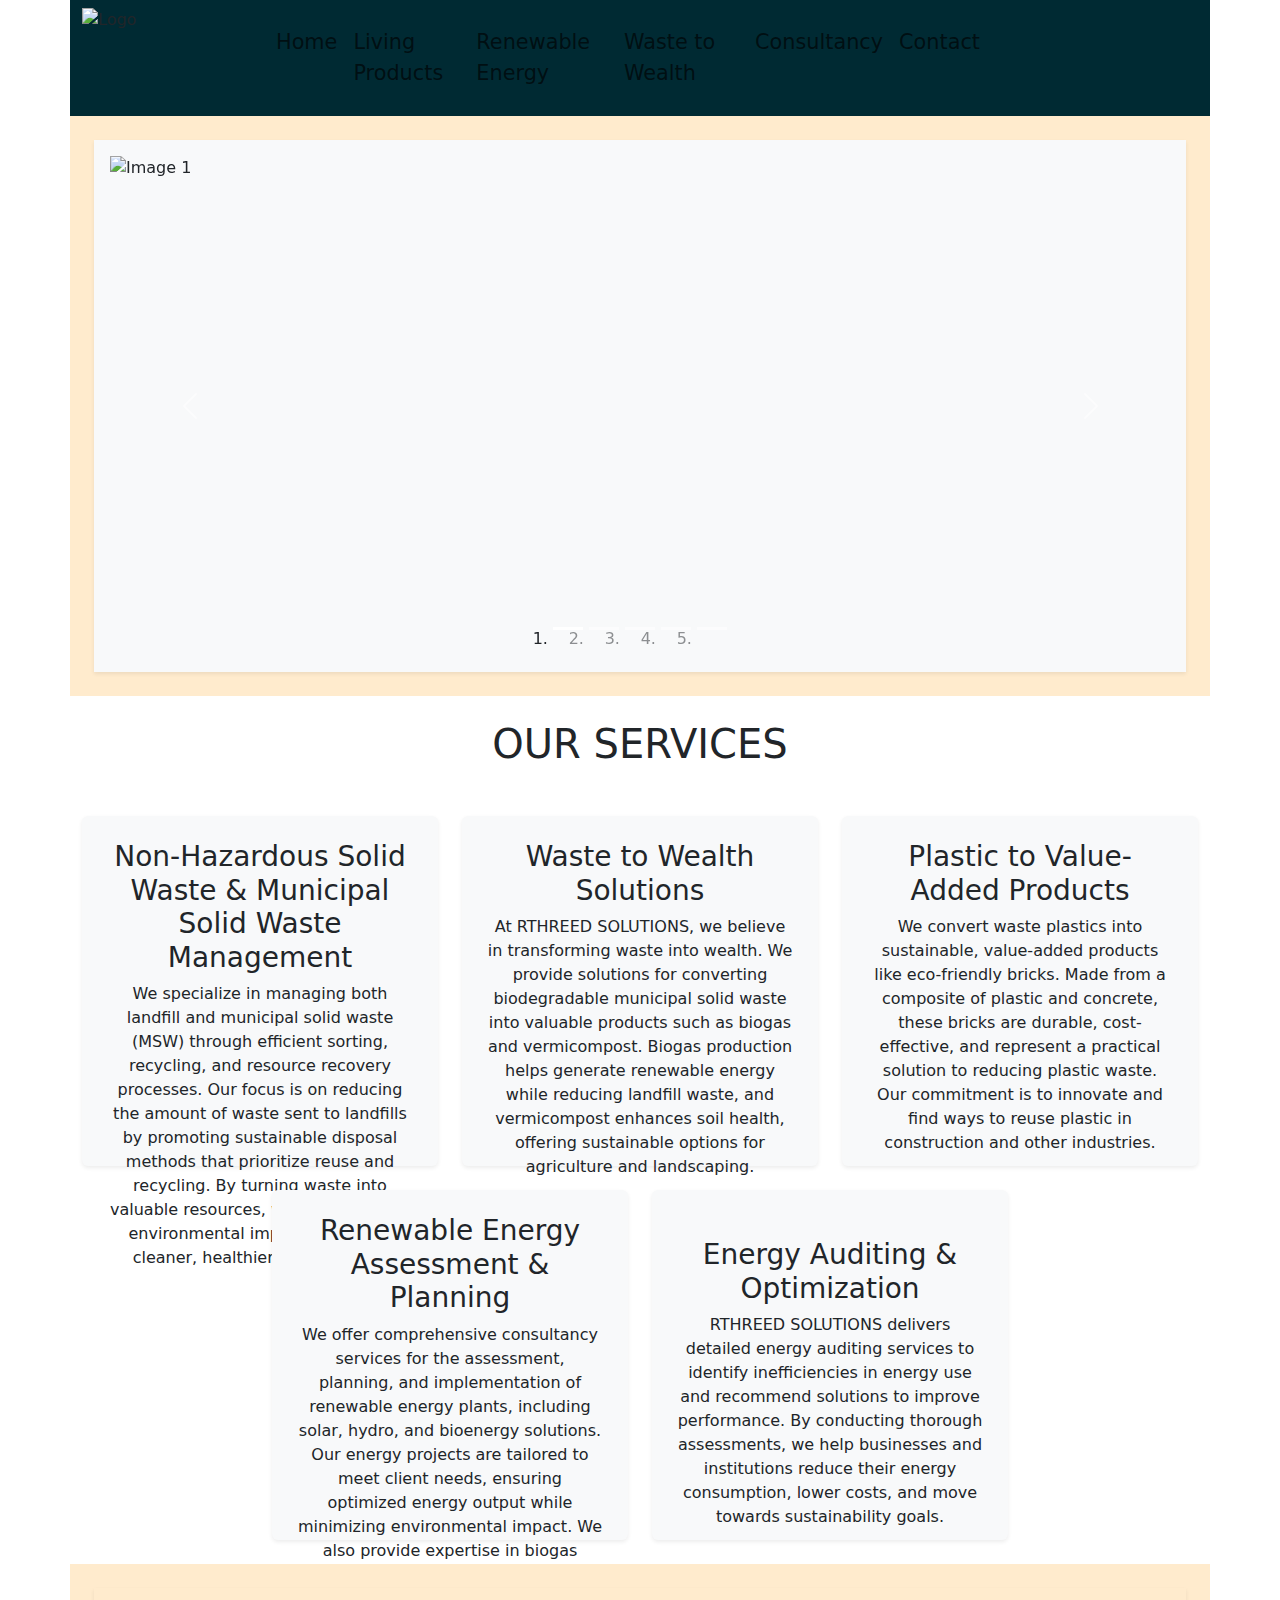
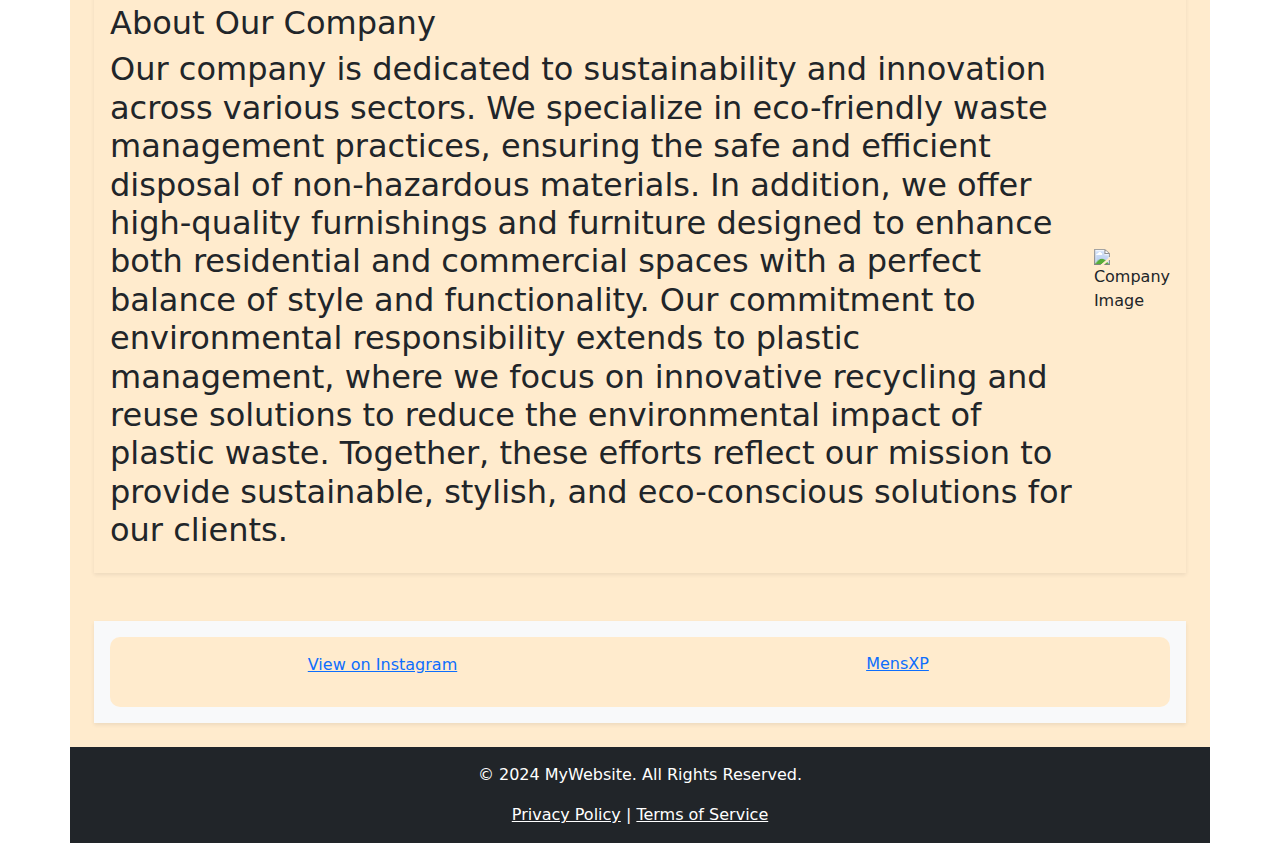
==== index.html @ b9155eb2 "Added index.html" ====
<!DOCTYPE html>
<html lang="en">
<head>
    <meta charset="UTF-8">
    <meta name="viewport" content="width=device-width, initial-scale=1.0">
    <title>Responsive Webpage</title>
    <!-- Bootstrap CSS -->
    <link href="https://cdn.jsdelivr.net/npm/bootstrap@5.3.0-alpha1/dist/css/bootstrap.min.css" rel="stylesheet">
    <!-- Custom CSS -->
    
    <link rel="stylesheet" href="styles_new.css">
</head>
<body>

<div class="container">
    <div class="row">
        <!-- Responsive Navbar -->
        <nav class="navbar navbar-expand-lg navbar-light" style="background-color: #002a33;">
    <div class="container-fluid">
        <div class="row w-100 align-items-center">
            <!-- Left side: Logo/Image -->
            <div class="col-2 d-flex align-items-center">
                <img src="images/logo.jpeg" alt="Logo" style="height: 100px; width: auto;">
            </div>
            
            <!-- Centered Navbar Menu -->
            <div class="col-8 d-flex justify-content-center">
                <button class="navbar-toggler" type="button" data-bs-toggle="collapse" data-bs-target="#navbarNav" aria-controls="navbarNav" aria-expanded="false" aria-label="Toggle navigation">
                    <span class="navbar-toggler-icon"></span>
                </button>
                <div class="collapse navbar-collapse" id="navbarNav">
                    <ul class="navbar-nav w-100">
                        <li class="nav-item flex-fill">
                            <a class="nav-link" href="#" style="font-size: 1.3rem !important; align-items-center;">Home</a>
                        </li>
                        <li class="nav-item flex-fill">
                            <a class="nav-link" href="products.php" style="font-size: 1.3rem !important;">Living Products</a>
                        </li>
                        <li class="nav-item flex-fill">
                            <a class="nav-link" href="#" style="font-size: 1.3rem !important;">Renewable Energy</a>
                        </li>
                        <li class="nav-item flex-fill">
                            <a class="nav-link" href="#" style="font-size: 1.3rem !important;">Waste to Wealth</a>
                        </li>
                        <li class="nav-item flex-fill">
                            <a class="nav-link" href="#" style="font-size: 1.3rem !important;">Consultancy</a>
                        </li>
                        <li class="nav-item flex-fill">
                            <a class="nav-link" href="contact_us.php" style="font-size: 1.3rem !important;">Contact</a>
                        </li>
                    </ul>
                </div>
            </div>

            <!-- Right side (Optional for future use) -->
            <div class="col-2"></div>
        </div>
    </div>
</nav>


        
        <!-- Main Content Area -->
       





        <div class="col-12 p-4" style="background-color: blanchedalmond;">
                    <div class="bg-light p-3 shadow-sm">
                        

                        <!-- Image Slider Start -->
                        <div id="carouselExampleIndicators" class="carousel slide" data-bs-ride="carousel" data-bs-interval="2000">
                            <!-- Indicators -->
                            <ol class="carousel-indicators">
                                <li data-bs-target="#carouselExampleIndicators" data-bs-slide-to="0" class="active"></li>
                                <li data-bs-target="#carouselExampleIndicators" data-bs-slide-to="1"></li>
                                <li data-bs-target="#carouselExampleIndicators" data-bs-slide-to="2"></li>
                                <li data-bs-target="#carouselExampleIndicators" data-bs-slide-to="3"></li>
                                <li data-bs-target="#carouselExampleIndicators" data-bs-slide-to="4"></li>
                            </ol>

                            <!-- Slider Images -->
                            <div class="carousel-inner">
                                <div class="carousel-item active">
                                    <img src="images/banner.jpeg" class="d-block w-100" alt="Image 1" style="height: 500px; width: 800px;">
                                </div>
                                <div class="carousel-item">
                                    <img src="images/image1.jpeg" class="d-block w-100" alt="Image 2" style="height: 500px; width: 800px;">
                                </div>
                                <div class="carousel-item">
                                    <img src="images/image2.jpeg" class="d-block w-100" alt="Image 3" style="height: 500px; width: 800px;">
                                </div>
                                <div class="carousel-item">
                                    <img src="images/image3.jpeg" class="d-block w-100" alt="Image 4" style="height: 500px; width: 800px;">
                                </div>
                                <div class="carousel-item">
                                    <img src="images/image4.jpeg" class="d-block w-100" alt="Image 5" style="height: 500px; width: 800px;">
                                </div>
                            </div>

                            <!-- Slider Controls -->
                            <a class="carousel-control-prev" href="#carouselExampleIndicators" role="button" data-bs-slide="prev">
                                <span class="carousel-control-prev-icon" aria-hidden="true"></span>
                                <span class="visually-hidden">Previous</span>
                            </a>
                            <a class="carousel-control-next" href="#carouselExampleIndicators" role="button" data-bs-slide="next">
                                <span class="carousel-control-next-icon" aria-hidden="true"></span>
                                <span class="visually-hidden">Next</span>
                            </a>
                        </div>

                        <!-- Image Slider End -->
                    </div>
                </div>




















                


                <div class="container my-4" id="services-section">
                            <h1 class="text-center mb-5">OUR SERVICES</h1>
                            <div class="row text-center justify-content-center">
                                <!-- First Row (3 services) -->
                                <div class="col-md-4">
                                    <div class="service-box bg-light p-4 shadow-sm rounded" style="height: 350px">
                                        <h3>Non-Hazardous Solid Waste & Municipal Solid Waste Management</h3>
                                        <p>We specialize in managing both landfill and municipal solid waste (MSW) through efficient sorting, recycling, and resource recovery processes. Our focus is on reducing the amount of waste sent to landfills by promoting sustainable disposal methods that prioritize reuse and recycling. By turning waste into valuable resources, we aim to reduce environmental impact and foster cleaner, healthier communities.
                                        </p>
                                    </div>
                                </div>
                                <div class="col-md-4">
                                    <div class="service-box bg-light p-4 shadow-sm rounded" style="height: 350px">
                                        <h3>Waste to Wealth Solutions</h3>
                                        <p>At RTHREED SOLUTIONS, we believe in transforming waste into wealth. We provide solutions for converting biodegradable municipal solid waste into valuable products such as biogas and vermicompost. Biogas production helps generate renewable energy while reducing landfill waste, and vermicompost enhances soil health, offering sustainable options for agriculture and landscaping.
                                        </p>
                                    </div>
                                </div>
                                <div class="col-md-4">
                                    <div class="service-box bg-light p-4 shadow-sm rounded" style="height: 350px">
                                        <h3>Plastic to Value-Added Products</h3>
                                        <p>We convert waste plastics into sustainable, value-added products like eco-friendly bricks. Made from a composite of plastic and concrete, these bricks are durable, cost-effective, and represent a practical solution to reducing plastic waste. Our commitment is to innovate and find ways to reuse plastic in construction and other industries.</p>

                                    </div>
                                </div>
                            </div>

                            <!-- Second Row (2 services) -->
                            <div class="row text-center justify-content-center mt-4">
                                <div class="col-md-4">
                                    <div class="service-box bg-light p-4 shadow-sm rounded" style="height: 350px">
                                        <h3>Renewable Energy Assessment & Planning</h3>
                                        <p>We offer comprehensive consultancy services for the assessment, planning, and implementation of renewable energy plants, including solar, hydro, and bioenergy solutions. Our energy projects are tailored to meet client needs, ensuring optimized energy output while minimizing environmental impact. We also provide expertise in biogas production, helping industries and communities use organic waste as a renewable energy source.</p>

                                    </div>
                                </div>
                                <div class="col-md-4">
                                    <div class="service-box bg-light p-4 shadow-sm rounded" style="height: 350px">
                                        <br><h3>Energy Auditing & Optimization</h3>
                                        <p>RTHREED SOLUTIONS delivers detailed energy auditing services to identify inefficiencies in energy use and recommend solutions to improve performance. By conducting thorough assessments, we help businesses and institutions reduce their energy consumption, lower costs, and move towards sustainability goals.</p>

                                    </div>
                                </div>
                            </div>
                        </div>




















                <div class="col-12 p-4" style="background-color: blanchedalmond;">
                    <div class="custom-bg-light p-3 shadow-sm d-flex align-items-center">
                        <div class="custom-left-content">
                        <h2>About Our Company</h2>
                            <h2 class="custom-heading">Our company is dedicated to sustainability and innovation across various sectors. We specialize in eco-friendly waste management practices, 
                                ensuring the safe and efficient disposal of non-hazardous materials. In addition, we offer high-quality furnishings and furniture designed to 
                                enhance both residential and commercial spaces with a perfect balance of style and functionality. Our commitment to environmental responsibility 
                                extends to plastic management, where we focus on innovative recycling and reuse solutions to reduce the environmental impact of plastic waste. 
                                Together, these efforts reflect our mission to provide sustainable, stylish, and eco-conscious solutions for our clients.
                            </h2>
                        </div>
                        <div class="custom-right-image">
                            <img src="images/image4.jpeg" alt="Company Image" class="custom-img">
                        </div>
                    </div>
                </div>




























                <div class="col-12 p-4" style="background-color: blanchedalmond;">
    <div class="bg-light p-3 shadow-sm text-center" style="background-color: blanchedalmond;">
        <!-- Container with a visible background and padding -->
        <div class="d-flex justify-content-center" style="background-color: blanchedalmond; padding: 15px; border-radius: 10px;">
            <!-- Embed Instagram Post -->
            <div style="margin-right: 15px; width: 500px;"> <!-- Set the same width as Facebook -->
                <blockquote class="instagram-media mx-auto" data-instgrm-permalink="https://www.instagram.com/rthreed_living/?utm_source=qr&igsh=dXV3NTkwODF2bThw" data-instgrm-version="12" style="margin: 1px auto; max-width: 500px; width: 100%;">
                    <a href="https://www.instagram.com/rthreed_living/" target="_blank">View on Instagram</a>
                </blockquote>
                <script async src="//www.instagram.com/embed.js"></script>
            </div>

            <!-- Load Facebook SDK for JavaScript -->
            <div id="fb-root"></div>
            <script async defer crossorigin="anonymous" src="https://connect.facebook.net/en_US/sdk.js#xfbml=1&version=v16.0"></script>

            <!-- Embed Facebook Page with Timeline -->
            <div class="fb-page" data-href="https://www.facebook.com/profile.php?id=61567294057893" data-tabs="timeline" data-width="500" data-height="600" data-small-header="false" data-adapt-container-width="true" data-hide-cover="false" data-show-facepile="true" style="width: 500px;"> <!-- Ensure the same width -->
                <blockquote cite="https://www.facebook.com/profile.php?id=61567294057893" class="fb-xfbml-parse-ignore">
                    <a href="https://www.facebook.com/profile.php?id=61567294057893">MensXP</a>
                </blockquote>
            </div>
        </div>
    </div>
</div>




      

        <!-- Footer Section -->
        <footer class="bg-dark text-white text-center p-3">
        <p>&copy; 2024 MyWebsite. All Rights Reserved.</p>
        <a href="#" class="text-white">Privacy Policy</a> | 
        <a href="#" class="text-white">Terms of Service</a>
        </footer>

   
    </div>
</div>

<!-- Bootstrap JS -->
<script src="https://cdn.jsdelivr.net/npm/bootstrap@5.3.0-alpha1/dist/js/bootstrap.bundle.min.js"></script>
</body>
</html>
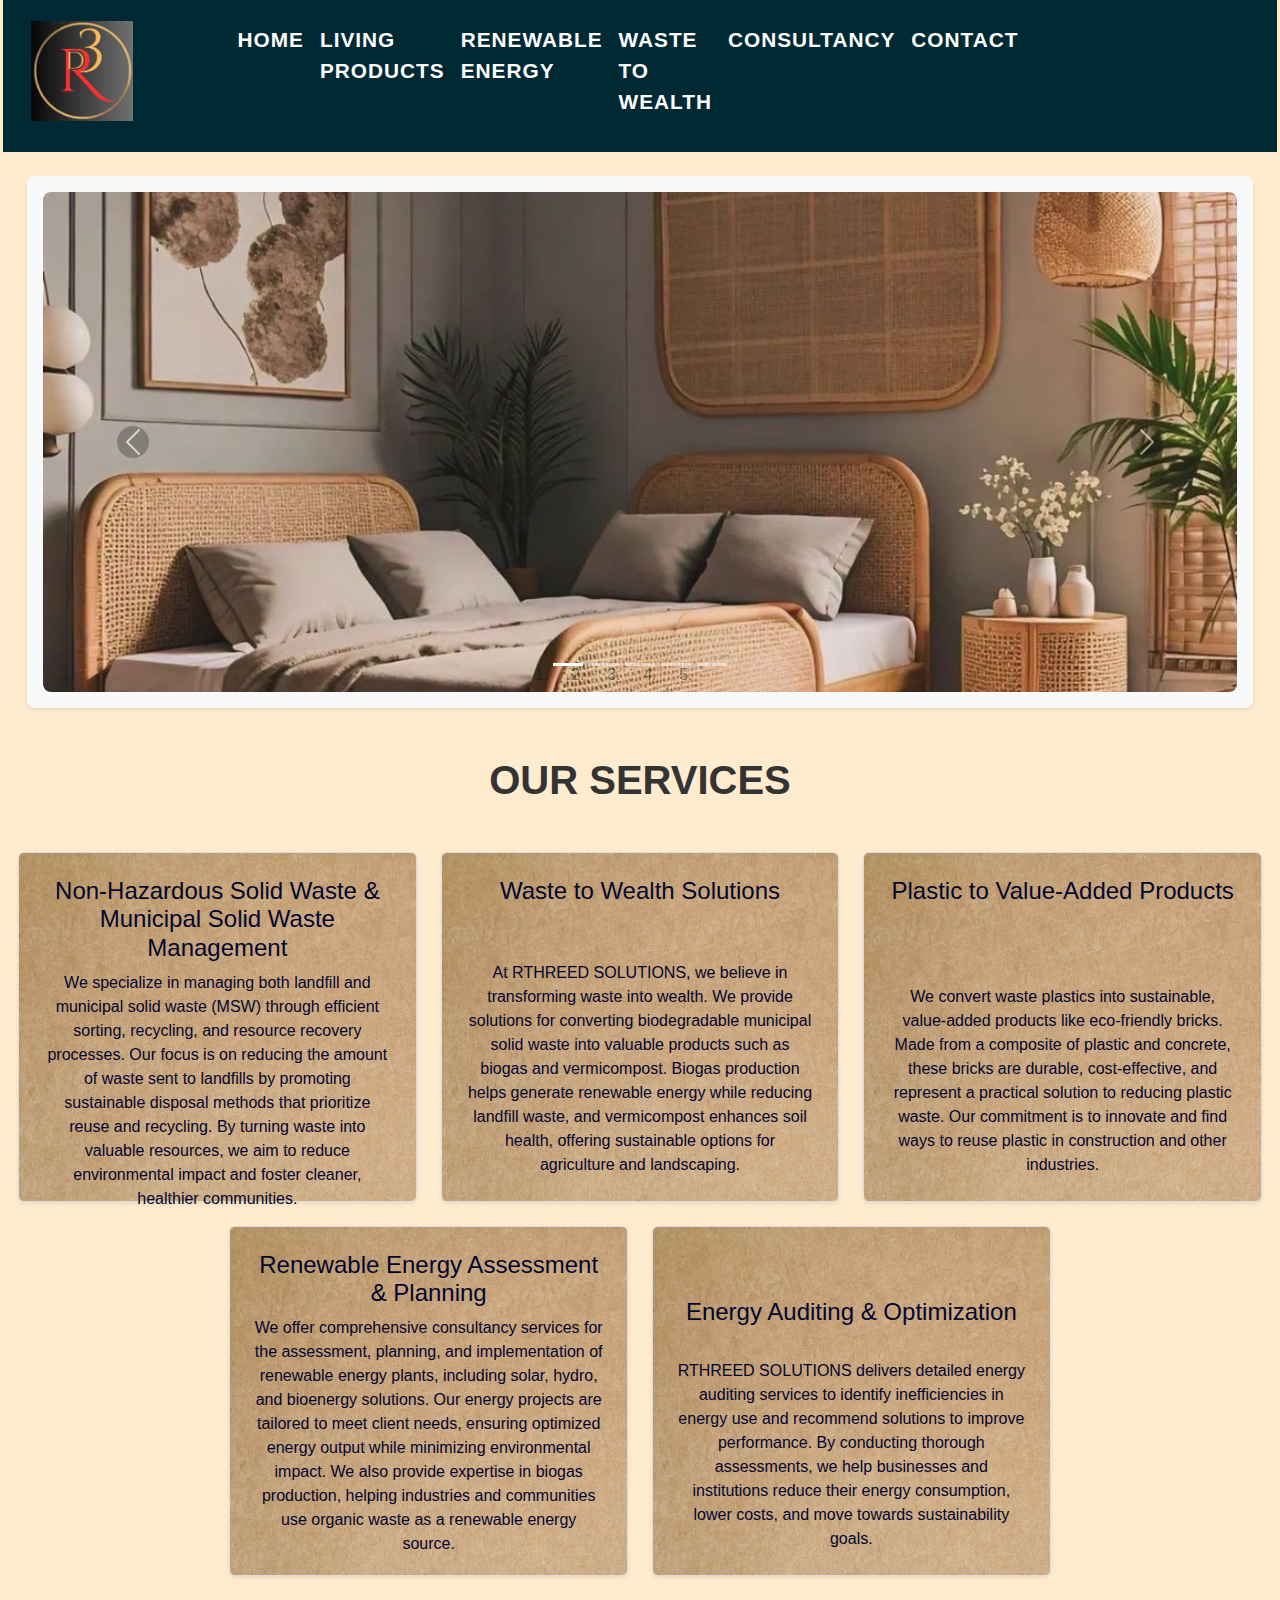
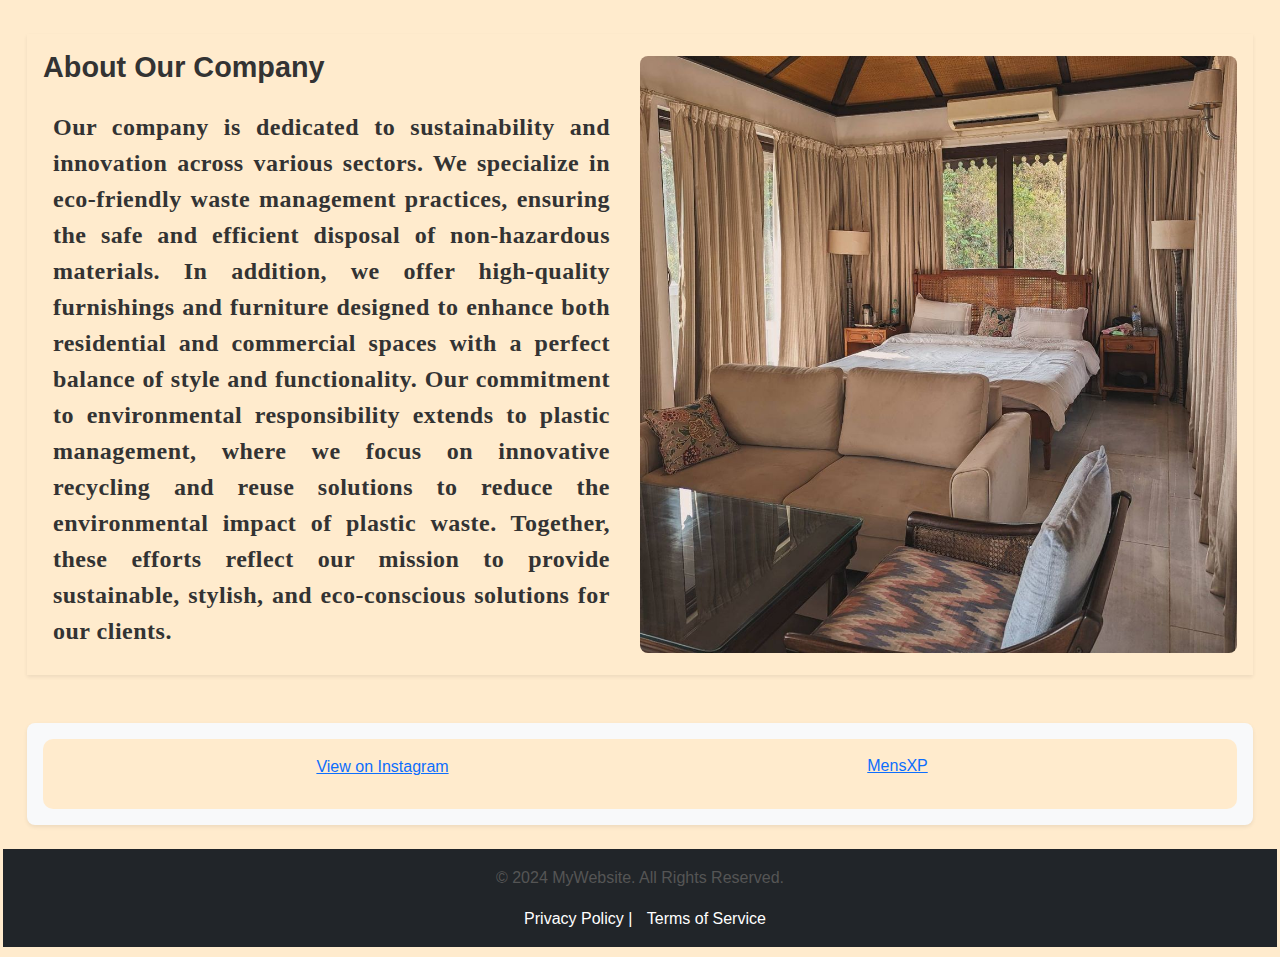
==== commit cb82b1a5: "Update index.html" ====
--- a/index.html
+++ b/index.html
@@ -25,32 +25,33 @@
             
             <!-- Centered Navbar Menu -->
             <div class="col-8 d-flex justify-content-center">
-                <button class="navbar-toggler" type="button" data-bs-toggle="collapse" data-bs-target="#navbarNav" aria-controls="navbarNav" aria-expanded="false" aria-label="Toggle navigation">
-                    <span class="navbar-toggler-icon"></span>
-                </button>
-                <div class="collapse navbar-collapse" id="navbarNav">
-                    <ul class="navbar-nav w-100">
-                        <li class="nav-item flex-fill">
-                            <a class="nav-link" href="#" style="font-size: 1.3rem !important; align-items-center;">Home</a>
-                        </li>
-                        <li class="nav-item flex-fill">
-                            <a class="nav-link" href="products.php" style="font-size: 1.3rem !important;">Living Products</a>
-                        </li>
-                        <li class="nav-item flex-fill">
-                            <a class="nav-link" href="#" style="font-size: 1.3rem !important;">Renewable Energy</a>
-                        </li>
-                        <li class="nav-item flex-fill">
-                            <a class="nav-link" href="#" style="font-size: 1.3rem !important;">Waste to Wealth</a>
-                        </li>
-                        <li class="nav-item flex-fill">
-                            <a class="nav-link" href="#" style="font-size: 1.3rem !important;">Consultancy</a>
-                        </li>
-                        <li class="nav-item flex-fill">
-                            <a class="nav-link" href="contact_us.php" style="font-size: 1.3rem !important;">Contact</a>
-                        </li>
-                    </ul>
-                </div>
-            </div>
+    <button class="navbar-toggler" type="button" data-bs-toggle="collapse" data-bs-target="#navbarNav" aria-controls="navbarNav" aria-expanded="false" aria-label="Toggle navigation">
+        <span class="navbar-toggler-icon"></span>
+    </button>
+    <div class="collapse navbar-collapse" id="navbarNav">
+        <ul class="navbar-nav w-100">
+            <li class="nav-item flex-fill">
+                <a class="nav-link" href="index.html" style="font-size: 1.3rem !important;">Home</a>
+            </li>
+            <li class="nav-item flex-fill">
+                <a class="nav-link" href="Rthreed/products.php" style="font-size: 1.3rem !important;">Living Products</a>
+            </li>
+            <li class="nav-item flex-fill">
+                <a class="nav-link" href="Rthreed/renewable_energy.php" style="font-size: 1.3rem !important;">Renewable Energy</a>
+            </li>
+            <li class="nav-item flex-fill">
+                <a class="nav-link" href="Rthreed/waste_to_wealth.php" style="font-size: 1.3rem !important;">Waste to Wealth</a>
+            </li>
+            <li class="nav-item flex-fill">
+                <a class="nav-link" href="Rthreed/consultancy.php" style="font-size: 1.3rem !important;">Consultancy</a>
+            </li>
+            <li class="nav-item flex-fill">
+                <a class="nav-link" href="Rthreed/contact_us.php" style="font-size: 1.3rem !important;">Contact</a>
+            </li>
+        </ul>
+    </div>
+</div>
+
 
             <!-- Right side (Optional for future use) -->
             <div class="col-2"></div>
--- a/styles_new.css
+++ b/styles_new.css
@@ -0,0 +1,309 @@
+/* General Styling */
+body, html {
+    margin: 0;
+    padding: 0;
+    font-family: Arial, sans-serif;
+    box-sizing: border-box;
+    background-color: blanchedalmond;
+}
+
+/* Container and Layout */
+.container {
+    max-width: 1500px;
+    margin: auto;
+    padding: 0 15px;
+}
+
+.row {
+    margin-bottom: 10px;
+}
+
+/* Header and Navbar */
+.navbar {
+    background-color: black; /* Black background for the navbar */
+    padding: 1rem;
+}
+
+.navbar-brand {
+    font-size: 1.5rem;
+    font-weight: bold;
+    color: #000;
+    text-transform: uppercase;
+    letter-spacing: 1px;
+}
+
+.navbar-toggler-icon {
+    background-color: #000;
+}
+
+.navbar .nav-link {
+    font-family: 'Arial', sans-serif; /* You can change the font if needed */
+    font-size: 0.5rem; /* Larger font size for links */
+    color: white; /* White text color for the links */
+    font-weight: bold; /* Bold text */
+    text-transform: uppercase; /* Make the text uppercase */
+    padding: 0.5rem 1rem; /* Add some padding around the links */
+    letter-spacing: 1px; /* Add letter spacing for better readability */
+    transition: color 0.3s ease; /* Smooth transition for hover effect */
+}
+
+
+/* Hover effect for the navbar links */
+.navbar .nav-link:hover {
+    color: #007bff; /* Change color to blue on hover */
+    text-decoration: underline; /* Underline the text on hover */
+}
+
+.navbar-toggler {
+    border: none;
+}
+
+/* Responsive adjustments */
+@media (max-width: 768px) {
+    .navbar .nav-link {
+        font-size: 1.5rem; /* Reduce font size on smaller screens */
+        text-align: center; /* Center align the text */
+        padding: 10px; /* Adjust padding for better spacing */
+    }
+}
+
+/* Content Section Styling */
+.bg-light {
+    background-color: #f8f9fa;
+    border-radius: 8px;
+    padding: 20px;
+    box-shadow: 0 4px 8px rgba(0, 0, 0, 0.1);
+}
+
+.shadow-sm {
+    box-shadow: 0 1px 4px rgba(0, 0, 0, 0.1);
+}
+
+/* Individual Division Styling */
+h2 {
+    font-size: 1.8rem;
+    color: #333;
+    font-weight: 600;
+    margin-bottom: 15px;
+}
+
+p {
+    font-size: 1rem;
+    color: #555;
+    line-height: 1.6;
+}
+
+/* Division-Specific Background Colors */
+#division2 {
+    background-color: #e6f7ff; /* Light blue */
+}
+
+#division3 {
+    background-color: #ffcccb; /* Light coral */
+}
+
+#division4 {
+    background-color: #ccffcc; /* Light green */
+}
+
+#division5 {
+    background-color: #f9f9f9; /* Light gray */
+}
+
+#division6 {
+    background-color: #ffe680; /* Light yellow */
+}
+
+/* Footer Styling */
+footer {
+    background-color: #343a40;
+    padding: 20px;
+    color: white;
+    text-align: center;
+    margin-top: 20px;
+}
+
+footer a {
+    color: #aaa;
+    text-decoration: none;
+    margin-left: 10px;
+}
+
+footer a:hover {
+    color: white;
+}
+
+/* Responsive Media Queries */
+@media (max-width: 768px) {
+    h2 {
+        font-size: 1.5rem;
+    }
+
+    p {
+        font-size: 0.9rem;
+    }
+}
+
+@media (max-width: 576px) {
+    h2 {
+        font-size: 1.2rem;
+    }
+
+    p {
+        font-size: 0.85rem;
+    }
+}
+
+
+
+
+
+
+
+
+
+
+
+
+
+
+
+
+.carousel-inner img {
+    object-fit: cover;
+    border-radius: 8px;
+}
+
+.carousel-control-prev-icon,
+.carousel-control-next-icon {
+    background-color: rgba(0, 0, 0, 0.5);
+    border-radius: 50%;
+}
+
+
+
+
+
+
+
+
+
+
+/* Targeting only the services section */
+#services-section h1 {
+    font-family: 'Arial', sans-serif;
+    font-weight: bold;
+    color: #333;
+}
+
+#services-section h3 {
+    color: #02052e; /* Adjusted for contrast with background image */
+    font-size: 1.5rem;
+}
+
+#services-section p {
+    color: #02052e; /* Adjusted for contrast with background image */
+    font-size: 1rem;
+    line-height: 1.5;
+}
+
+/* Ensure equal height for all service boxes with fixed height */
+#services-section .row {
+    display: flex;
+    flex-wrap: wrap;
+}
+
+#services-section .service-box {
+    flex: 1;
+    height: 200px; /* Fixed height */
+    background-size: cover; /* Ensures the background image covers the entire box */
+    background-position: center; /* Centers the background image */
+    display: flex;
+    flex-direction: column;
+    justify-content: space-between;
+    transition: transform 0.3s ease-in-out, box-shadow 0.3s ease-in-out;
+    border: 1px solid #ddd;
+    padding: 20px;
+    color: white; /* Ensure text is readable on the background image */
+}
+
+#services-section .service-box:hover {
+    transform: translateY(-10px);
+    box-shadow: 0 10px 20px rgba(0, 0, 0, 0.15);
+}
+
+/* Background images for each service box */
+#services-section .service-box:nth-child(1) {
+    background-image: url('images/service_backgrounds.png');
+}
+
+#services-section .service-box:nth-child(2) {
+    background-image: url('images/service_backgroundspng');
+}
+
+#services-section .service-box:nth-child(3) {
+    background-image: url('images/service_backgrounds.png');
+}
+
+/* Ensure the content inside the service-box fits within the fixed height */
+#services-section .service-box p {
+    margin-bottom: 0;
+}
+
+/* Add responsiveness for mobile screens */
+@media (max-width: 768px) {
+    #services-section .row {
+        flex-direction: column;
+    }
+}
+
+
+
+
+
+
+
+
+
+
+
+
+
+.custom-bg-light {
+    display: flex;
+    justify-content: space-between;
+    align-items: center;
+}
+
+.custom-left-content {
+    width: 50%;
+    padding-right: 20px;
+}
+
+.custom-right-image {
+    width: 50%;
+    display: flex;
+    justify-content: center;
+    align-items: center;
+}
+
+.custom-right-image img {
+    max-width: 100%;
+    height: auto;
+    border-radius: 8px;
+}
+
+/* Unique CSS for the h2 tag and its text */
+.custom-heading {
+    font-size: 24px;
+    font-weight: 600;
+    color: #333; /* Dark gray color for the text */
+    line-height: 1.5;
+    letter-spacing: 0.5px;
+    text-align: justify; /* Justified text alignment */
+    margin-bottom: 0; /* Remove extra space under the text */
+    padding: 10px; /* Add some padding around the text */
+    font-family: cursive;
+}
+
+
